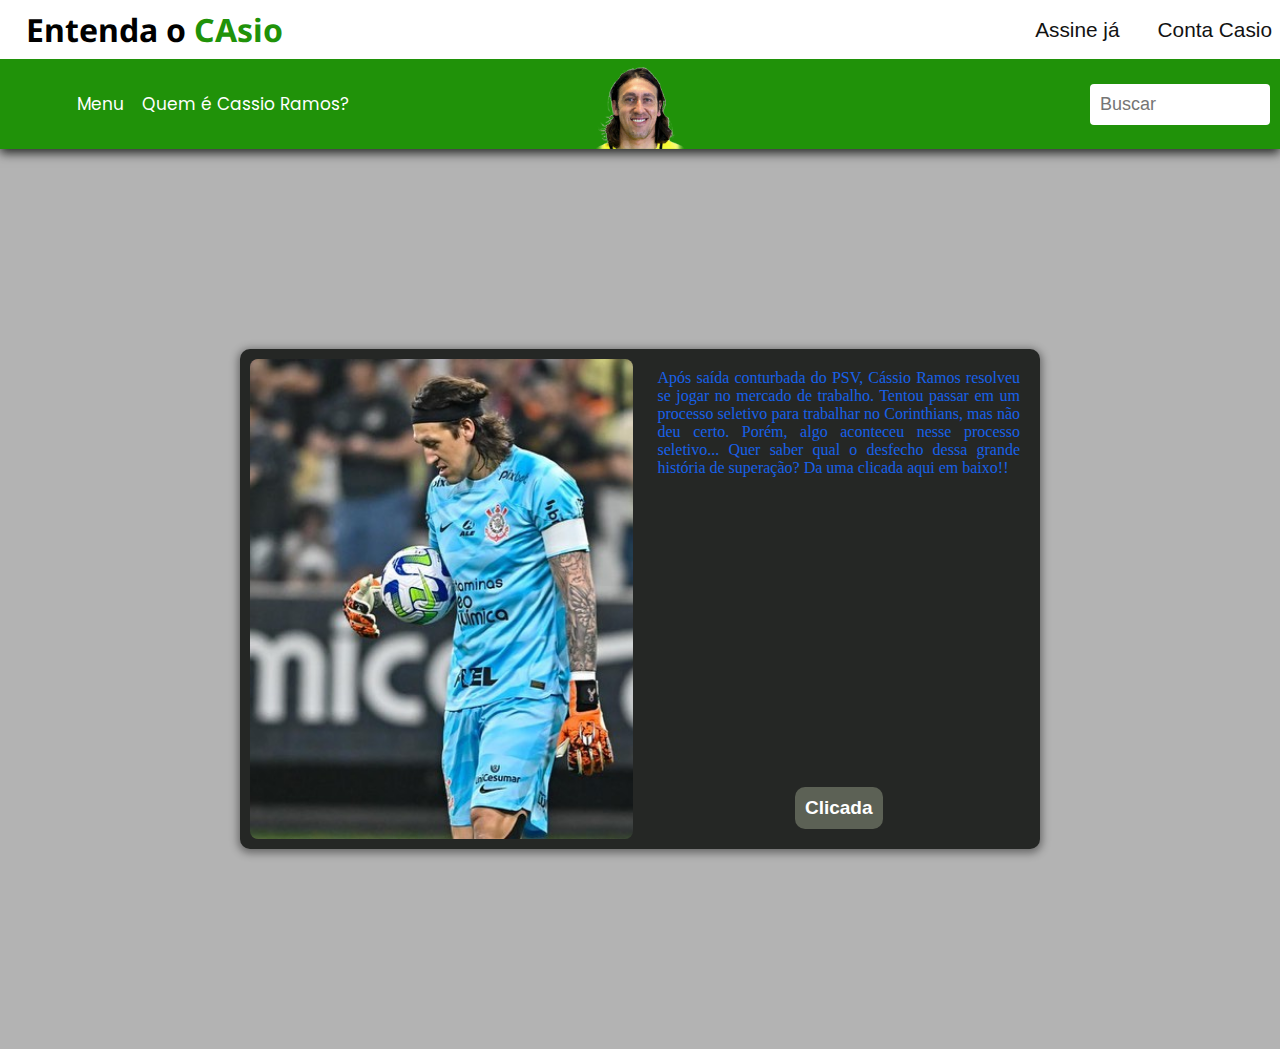
==== index.html @ 2966851c "ajustando header" ====
<!DOCTYPE html>
<html lang="pr-br">
<head>
    <meta charset="UTF-8">
    <meta name="viewport" content="width=device-width, initial-scale=1.0">
    <title>Entenda o Cássio</title>
    <link rel="stylesheet" href="estilos/main.css">
    <link rel="stylesheet" href="estilos/news-main.css">
</head>
<body>
<header>
        <div class="div-nav-um__header">
                <div class="logo-navUm">
                  <h1>Entenda o <span>CAsio</span></h1>
                </div>
                <div class="navumcontainer">
                        <nav class="nav__div-nav-um">
                        <a href="">Assine já</a>
                        <a href="">Conta Casio</a>
                </nav>
                </div>
        </div>

                <div class="div-nav-dois">
                <nav class="div-nav-dois__content">
                <div class="nav-menu-times box">
                        <a href="">Menu</a>
                        <a href="">Quem é Cassio Ramos?</a>
                </div>

                <div class="logo box">
                        <img src="./assets/icons-images/cassio-logo.png" alt="Cassio logo">
                </div>

                <div class="search-nav box">
                        <input type="text" placeholder="Buscar" >
                </div>
                </nav>
        </div>
</header>
<main>
        <div class="container">
        <div class="imageDuCassio"></div>
        <div class="noticiaCasioEButao">
        <p>
                Após saída conturbada do PSV, Cássio Ramos resolveu se jogar no mercado de trabalho. Tentou passar em um processo seletivo para trabalhar no Corinthians, mas não deu certo.
                Porém, algo aconteceu nesse processo seletivo...
                Quer saber qual o desfecho dessa grande história de superação? Da uma clicada aqui em baixo!!
        </p>
        <a href="noticias.html">Clicada</a>
        </div>
        </div>
</main>
</body>
</html>
---- estilos/main.css ----
@import url('https://fonts.googleapis.com/css2?family=Noto+Sans:ital,wght@0,400;0,500;0,800;1,700&family=Poppins&display=swap');

* { 
    margin: 0;
    padding: 0;
    box-sizing: border-box;
}

body { 
    height: 100vh;
    
    background-color: #b3b3b3;
}

header {
    display: flex;
    flex-direction: column;
    box-shadow: 0px 4px 10px #252725;
    background-attachment: fixed;
    width: 100%;
}

.div-nav-um__header {
        display: flex;
        justify-content: space-between;
        align-items: center;
        background-color: #fff;
    
}

.logo-navUm {
    margin-left: 18px;
    padding: 8px;
    /* border: 1px solid; */
}

.logo-navUm h1 {
    font-size: 2rem;
    font-family: 'Noto Sans';
}

.logo-navUm h1 span { 
    color: #209209;
}

.navumcontainer {
    display: flex;
    justify-content: flex-end;
   background-color: white;
   text-align: center;
}

.nav__div-nav-um {
    padding: 8px;
    display: flex;
    flex-direction: row;
    gap: 38px;
    text-align: center;
} 

.nav__div-nav-um a{
    font-family: Verdana, Geneva, Tahoma, sans-serif;
    color: #121212;
    text-decoration: none; 
    font-size: 1.3rem;
}

.nav__div-nav-um a:hover {
    color: rgb(40, 150, 113);
}
.div-nav-dois { 
    
    /* border: 1px solid red; */
}

.div-nav-dois__content {
    display: flex;
    align-items: center;
    background-color: #209209;
    /* border: 1px solid black; */
}

.div-nav-dois__content > .box {
    width: 300px;
    flex: auto;
}

.nav-menu-times{
    position: relative;
    display: flex;
    align-items: center;
    justify-content: center;
    gap: 18px;
    /* border: 2px solid rgb(50, 28, 193); */
    width: fit-content;
 }
    
.nav-menu-times a {
    color: #fff;
    text-decoration: none;
    text-align: center;
    font-size: 17px;
    font-family: 'Poppins';
    /* border: 2px solid red; */
    transition: scale .35s;
}

.nav-menu-times a:hover {
    scale: 1.03;
}

        
.logo { 
display: flex;
justify-content: center;
/* border: 2px solid #888444; */
}

.div-nav-dois__content .logo img{
        height: 90px;
        /* border: 1px solid; */
}

.search-nav{ 
    text-align: end;
    padding-right: 10px;
    /* border: 1px solid; */
}

.div-nav-dois__content .search-nav input{
    border: none;
    border-radius: 4px;
    padding: 10px;
    width: 180px;
    color: #000;
    outline: none;
    font-size: 18px;
}

main { 
    display: flex;
    width: 100%;
    height: 100%;
    padding: 10px;
}


.container { 
    margin: auto;
    width: 800px;
    height: 500px;
    background-color: #252725;
    padding: 10px;
    border-radius: 10px;
    box-shadow: 0px 2px 8px 2px #0000006b;
    display: grid;
    grid-template-columns: 1fr 1fr;
    gap: 15px;
}

.imageDuCassio { 
    background-image: url('../assets/icons-images/cassio.jpeg');
    background-repeat: no-repeat;
    background-position: left;
    background-size: cover;
    border-radius: 8px;
}


.noticiaCasioEButao {
    padding: 10px;
    display: flex;
    flex-direction: column;
    align-items: center;
    justify-content: space-between;
    
}

.container > .noticiaCasioEButao p { 
    color: #1861e9;
    font-size: 1em;
    font-family: 'Times New Roman', Times, serif;
    text-align: justify;
}

.noticiaCasioEButao a { 
    background-color: #5c6155;
   color: white;
    padding: 10px;
    border-radius: 10px;
    text-align: center;
    text-decoration: none;
    font-size: 19px;
    font-family: 'Segoe UI', Tahoma, Geneva, Verdana, sans-serif;
    font-weight: 600;
    transition: background-color  0.6s, 
    color 0.7s;
}

.noticiaCasioEButao a:hover { 
    background-color: #042c27;
    
    color: #1861e9;
}
---- estilos/news-main.css ----
* { 
    margin: 0;
    padding: 0;
}

main {
    height: 100vh;
    
}
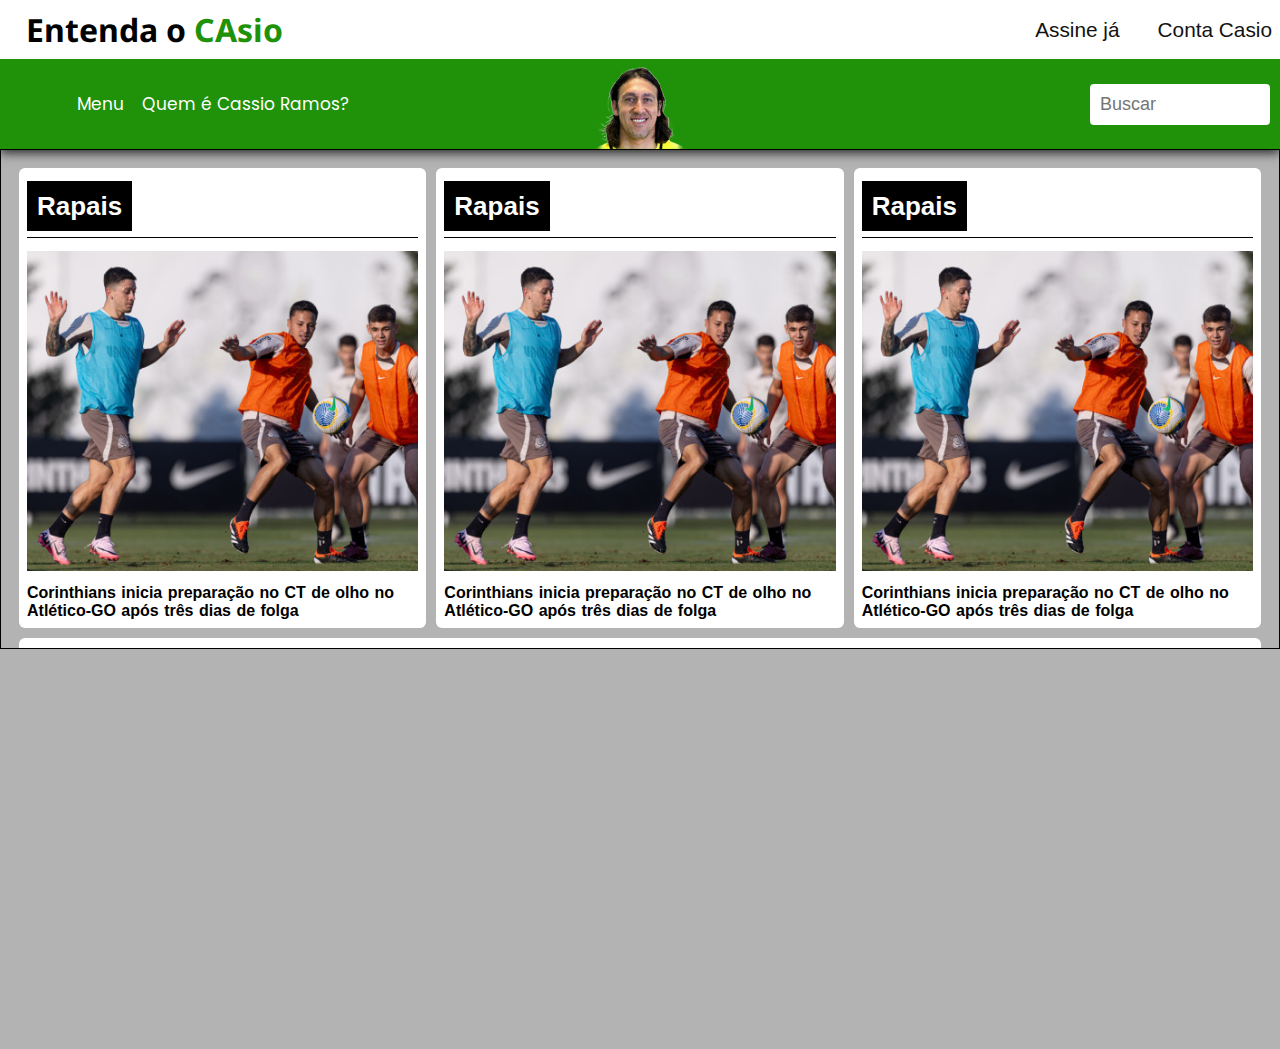
==== commit ddc5a9d1: "muitas mudanças no main" ====
--- a/index.html
+++ b/index.html
@@ -38,18 +38,67 @@
                 </nav>
         </div>
 </header>
-<main>
-        <div class="container">
-        <div class="imageDuCassio"></div>
-        <div class="noticiaCasioEButao">
-        <p>
-                Após saída conturbada do PSV, Cássio Ramos resolveu se jogar no mercado de trabalho. Tentou passar em um processo seletivo para trabalhar no Corinthians, mas não deu certo.
-                Porém, algo aconteceu nesse processo seletivo...
-                Quer saber qual o desfecho dessa grande história de superação? Da uma clicada aqui em baixo!!
-        </p>
-        <a href="noticias.html">Clicada</a>
-        </div>
-        </div>
+<main>  
+        <section class="destaque">
+                <div class="box-news">
+                        <div class="headerzinho">
+                                <a href="">Rapais</a>
+                        </div>
+                        <div class="newsImage">
+                                <!-- <img src="assets/icons-images/corinthians-se-reapresentou-nesta-quarta-feira-28941w.jpg" alt=""> -->
+                        </div>
+                        <div class="newsContent">
+                              <a href="">Corinthians inicia preparação no CT de olho no Atlético-GO após três dias de folga</a>          
+                        </div>
+                </div>
+                <div class="box-news">
+                        <div class="headerzinho">
+                                <a href="">Rapais</a>
+                        </div>
+                        <div class="newsImage">
+                                <!-- <img src="assets/icons-images/corinthians-se-reapresentou-nesta-quarta-feira-28941w.jpg" alt=""> -->
+                        </div>
+                        <div class="newsContent">
+                              <a href="">Corinthians inicia preparação no CT de olho no Atlético-GO após três dias de folga</a>          
+                        </div>
+                </div>
+                <div class="box-news">
+                        <div class="headerzinho">
+                                <a href="">Rapais</a>
+                        </div>
+                        <div class="newsImage">
+                                <!-- <img src="assets/icons-images/corinthians-se-reapresentou-nesta-quarta-feira-28941w.jpg" alt=""> -->
+                        </div>
+                        <div class="newsContent">
+                              <a href="">Corinthians inicia preparação no CT de olho no Atlético-GO após três dias de folga</a>          
+                        </div>
+                </div>
+                <div class="box-news">
+                        <div class="headerzinho">
+                                <a href="">Rapais</a>
+                        </div>
+                        <div class="newsImage">
+                                <!-- <img src="assets/icons-images/corinthians-se-reapresentou-nesta-quarta-feira-28941w.jpg" alt=""> -->
+                        </div>
+                        <div class="newsContent">
+                              <a href="">Corinthians inicia preparação no CT de olho no Atlético-GO após três dias de folga</a>          
+                        </div>
+                </div>
+
+        </section>
+
+
+        <!-- <div class="container">
+           <div class="imageDuCassio"></div>
+           <div class="noticiaCasioEButao">
+               <p>
+                 Após saída conturbada do PSV, Cássio Ramos resolveu se jogar no mercado de trabalho. Tentou passar em um processo seletivo para trabalhar no Corinthians, mas não deu certo.
+                 Porém, algo aconteceu nesse processo seletivo...
+                 Quer saber qual o desfecho dessa grande história de superação? Da uma clicada aqui em baixo!!
+                </p>
+                <a href="noticias.html">Clicada</a>
+           </div>
+        </div> -->
 </main>
 </body>
 </html>--- a/estilos/main.css
+++ b/estilos/main.css
@@ -139,11 +139,33 @@
 
 main { 
     display: flex;
+    flex-direction: column;
     width: 100%;
     height: 100%;
-    padding: 10px;
-}
-
+}
+
+.destaque {
+    border: 1px solid black;
+    width: 100%;
+    height: 500px;
+}
+
+.banner {
+    background-image: url('../assets/icons-images/cassio.jpeg');
+    background-repeat: no-repeat;
+    background-position: top;
+    background-size: cover;
+    background-color: #1861e9;
+    border: 1px solid black;
+    height: 100%;
+    background-attachment: fixed;
+
+
+}
+
+.banner img {
+    height: 180px;
+}
 
 .container { 
     margin: auto;
@@ -198,12 +220,77 @@
 }
 
 .noticiaCasioEButao a:hover { 
-    background-color: #042c27;
-    
-    color: #1861e9;
-}
-
-
-
-
-
+    background-color: #404e4d;
+    
+    /* color: #1861e9; */
+}
+
+section {
+    padding: 18px;
+    display: flex;
+    align-items: center;
+    width: 100%;
+    gap: 10px;
+    flex-wrap: wrap;
+    overflow: scroll;
+    overflow-x: hidden;
+}
+
+
+
+.box-news {
+    
+    flex: auto;
+    display: flex;
+    flex-direction: column;
+    gap: 13px;
+    background-color: #fff;
+    padding: 8px;
+    width: 350px;
+    border-radius: 6px;
+}
+.box-news a {
+    text-decoration: none;
+}
+.headerzinho { 
+    padding: 15px 0;
+    border-bottom: 1px solid;
+}
+
+.headerzinho a {
+    text-decoration: none;
+    
+    background-color: #000;
+    color: #fff;
+    padding: 10px;
+    font-size: 26px;
+    text-align: center;
+    font-weight: 600;
+    font-family:Arial, Helvetica, sans-serif
+}
+.box-news a:hover {
+    text-decoration: underline;
+    text-decoration-thickness: 1.3px;
+}
+.newsImage {
+    height: 320px;
+    background-image: url('../assets/icons-images/corinthians-se-reapresentou-nesta-quarta-feira-28941w.jpg');
+    background-size: cover;
+ 
+}
+
+.newsContent {
+    width: 100%;
+}
+.newsContent a {
+    color: #000;
+    font-family: Arial, Helvetica, sans-serif;
+    font-size: 16px;
+    font-weight: 600;
+    word-spacing: 1px;
+    text-align: justify;
+}
+
+
+
+
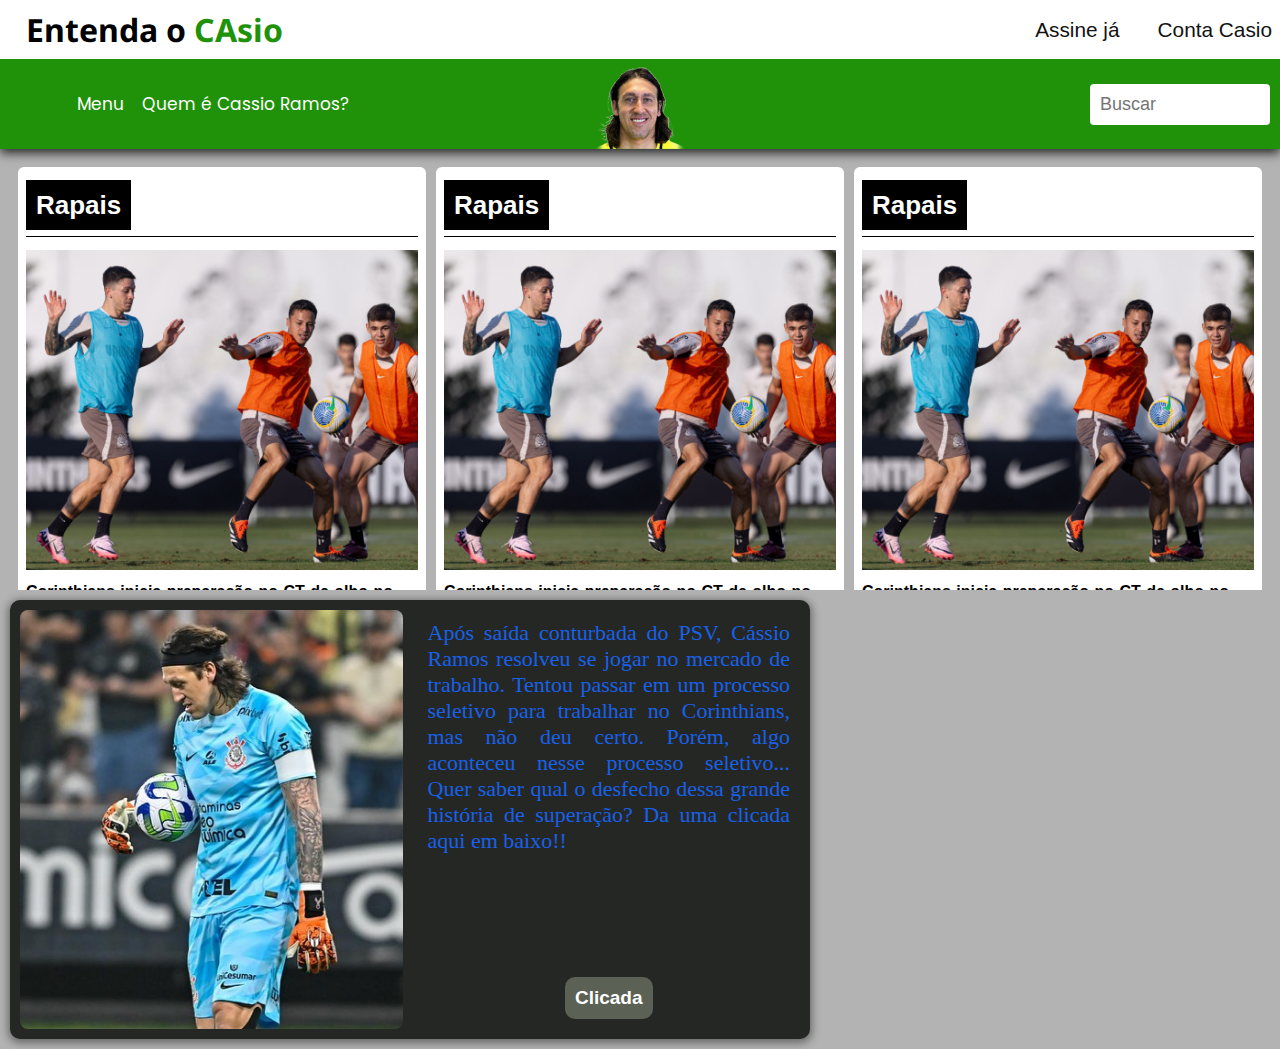
==== commit 58c7c337: "mudanças" ====
--- a/index.html
+++ b/index.html
@@ -25,7 +25,7 @@
                 <nav class="div-nav-dois__content">
                 <div class="nav-menu-times box">
                         <a href="">Menu</a>
-                        <a href="">Quem é Cassio Ramos?</a>
+                        <a href="theIndex.html">Quem é Cassio Ramos?</a>
                 </div>
 
                 <div class="logo box">
@@ -88,7 +88,7 @@
         </section>
 
 
-        <!-- <div class="container">
+        <div class="container">
            <div class="imageDuCassio"></div>
            <div class="noticiaCasioEButao">
                <p>
@@ -98,7 +98,7 @@
                 </p>
                 <a href="noticias.html">Clicada</a>
            </div>
-        </div> -->
+        </div>
 </main>
 </body>
 </html>--- a/estilos/main.css
+++ b/estilos/main.css
@@ -145,7 +145,6 @@
 }
 
 .destaque {
-    border: 1px solid black;
     width: 100%;
     height: 500px;
 }
@@ -178,6 +177,7 @@
     display: grid;
     grid-template-columns: 1fr 1fr;
     gap: 15px;
+    margin: 10px;
 }
 
 .imageDuCassio { 
@@ -198,9 +198,17 @@
     
 }
 
+/* 
+    arquitetura de informação 
+    - forma de organizar o conteúdo 
+    usabilidade 
+
+
+*/
+
 .container > .noticiaCasioEButao p { 
     color: #1861e9;
-    font-size: 1em;
+    font-size: 22px;
     font-family: 'Times New Roman', Times, serif;
     text-align: justify;
 }
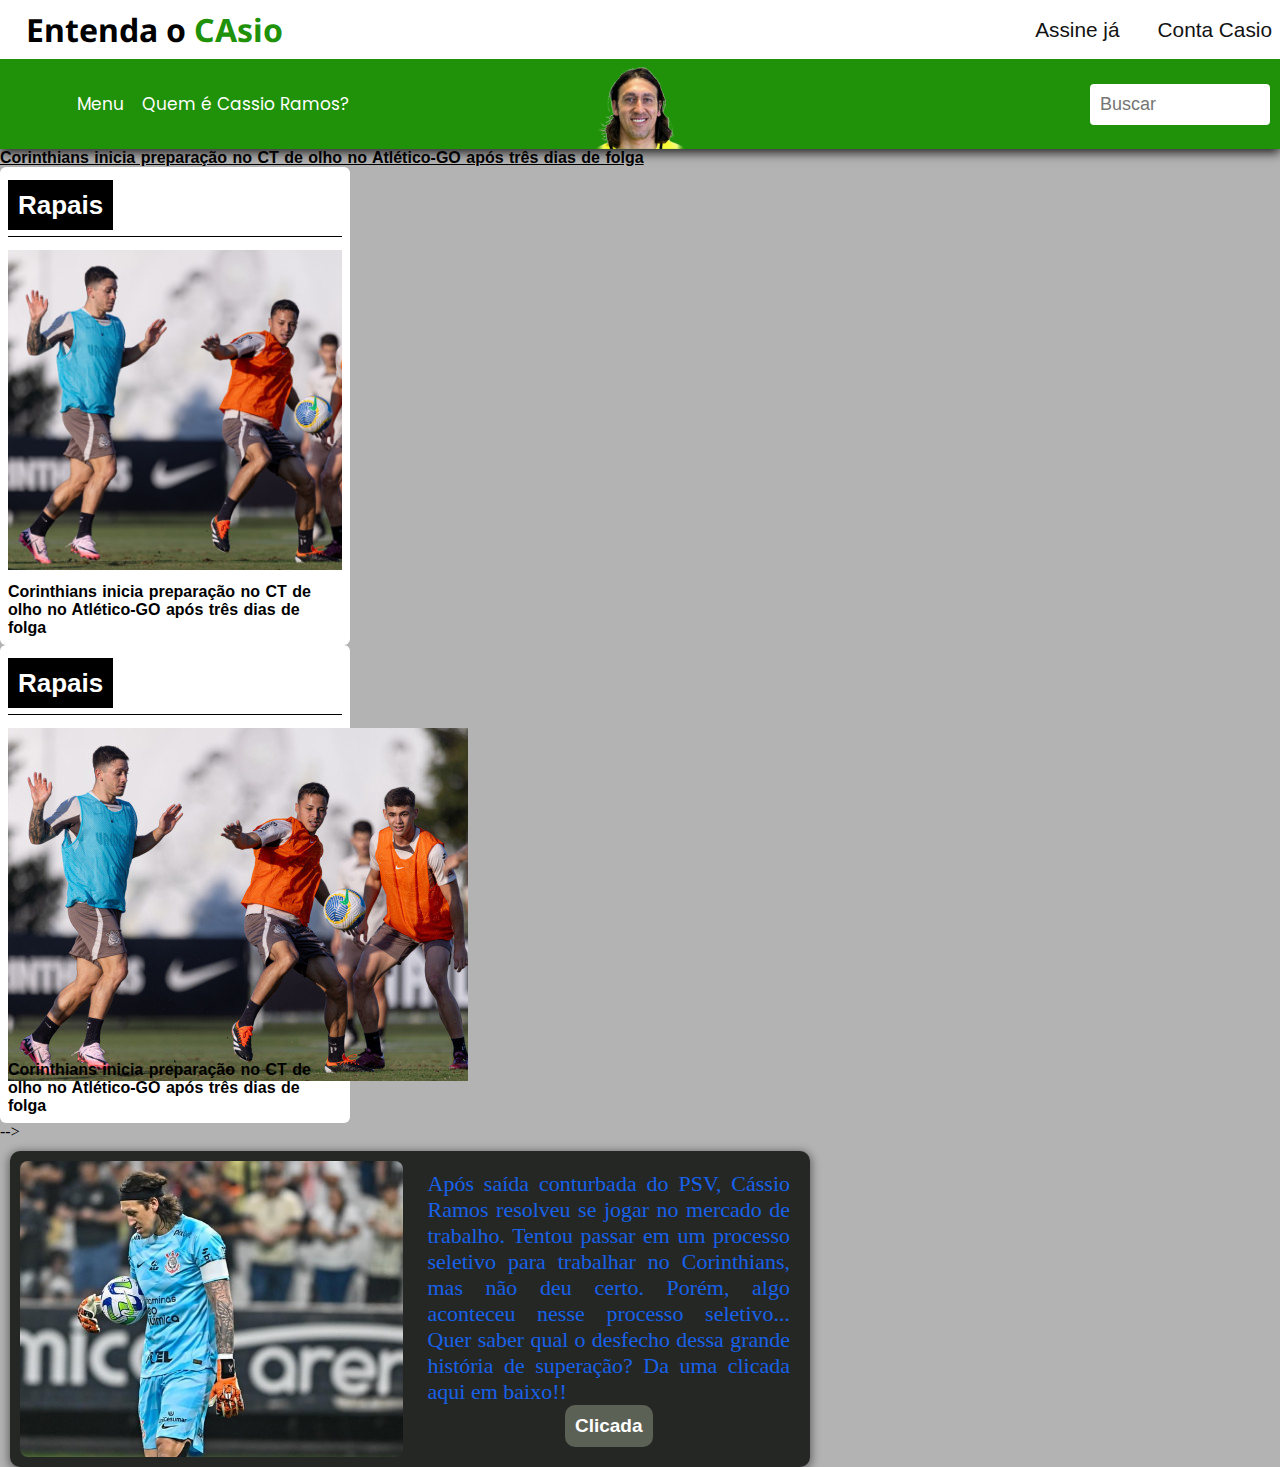
==== commit 14d9c1ef: "Update index.html" ====
--- a/index.html
+++ b/index.html
@@ -39,13 +39,13 @@
         </div>
 </header>
 <main>  
-        <section class="destaque">
+        <!-- <section class="destaque">
                 <div class="box-news">
                         <div class="headerzinho">
                                 <a href="">Rapais</a>
                         </div>
                         <div class="newsImage">
-                                <!-- <img src="assets/icons-images/corinthians-se-reapresentou-nesta-quarta-feira-28941w.jpg" alt=""> -->
+                                <!-- <img src="assets/icons-images/corinthians-se-reapresentou-nesta-quarta-feira-28941w.jpg" alt=""> 
                         </div>
                         <div class="newsContent">
                               <a href="">Corinthians inicia preparação no CT de olho no Atlético-GO após três dias de folga</a>          
@@ -78,14 +78,14 @@
                                 <a href="">Rapais</a>
                         </div>
                         <div class="newsImage">
-                                <!-- <img src="assets/icons-images/corinthians-se-reapresentou-nesta-quarta-feira-28941w.jpg" alt=""> -->
+                                 <img src="assets/icons-images/corinthians-se-reapresentou-nesta-quarta-feira-28941w.jpg" alt=""> 
                         </div>
                         <div class="newsContent">
                               <a href="">Corinthians inicia preparação no CT de olho no Atlético-GO após três dias de folga</a>          
                         </div>
                 </div>
 
-        </section>
+        </section> -->
 
 
         <div class="container">
--- a/estilos/main.css
+++ b/estilos/main.css
@@ -240,8 +240,10 @@
     width: 100%;
     gap: 10px;
     flex-wrap: wrap;
-    overflow: scroll;
-    overflow-x: hidden;
+    overflow: auto;
+    scrollbar-width: thin;
+    scrollbar-color: #777777  transparent;
+    overscroll-behavior: unset;
 }
 
 
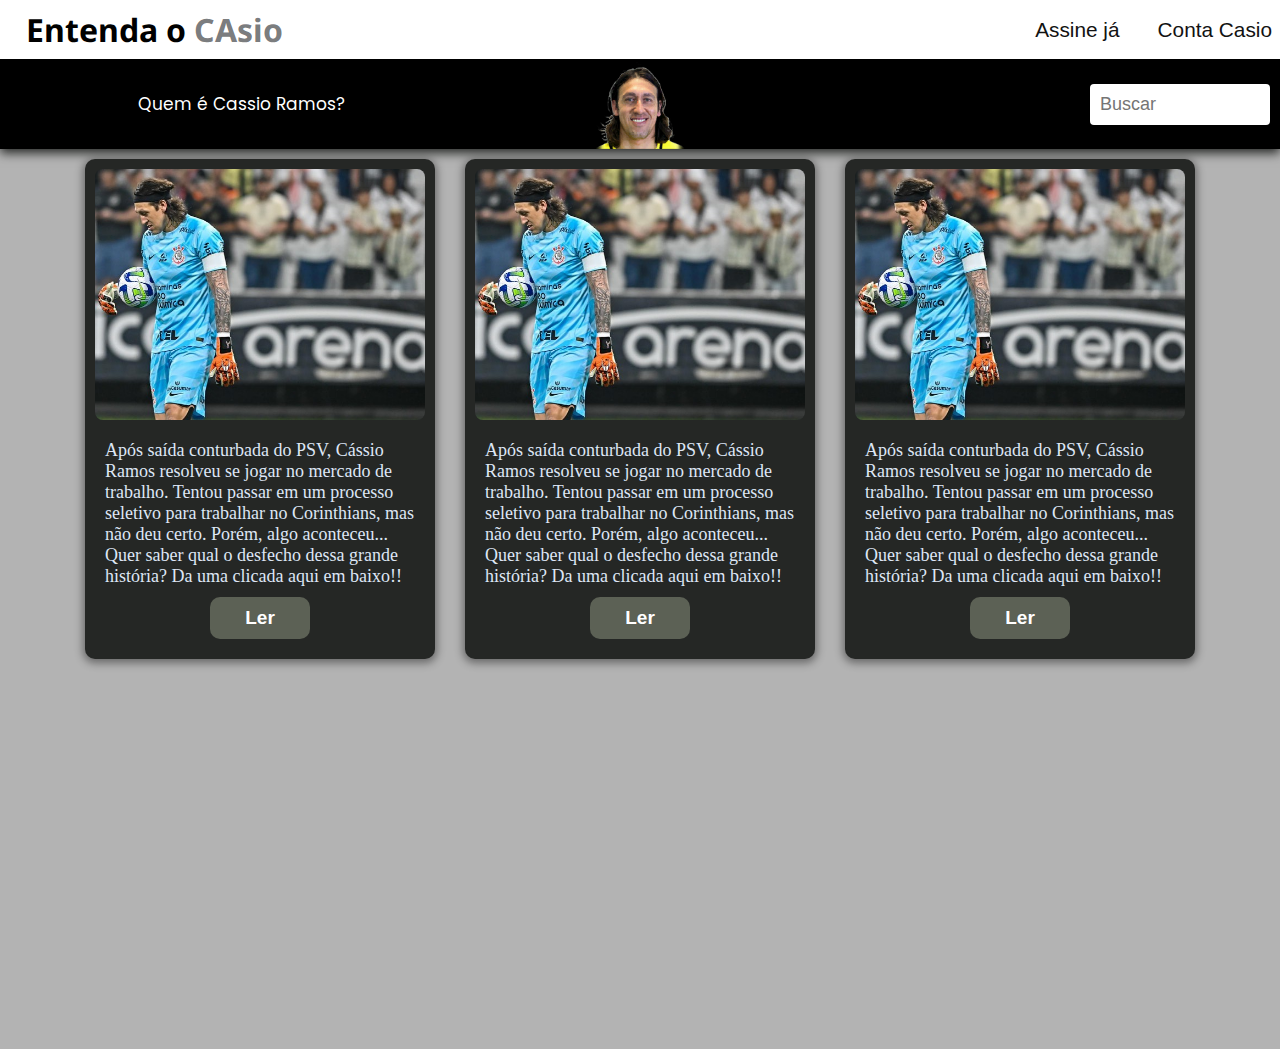
==== commit 14e7098f: "alterando paleta de cores e organizando melhor a página inicial" ====
--- a/index.html
+++ b/index.html
@@ -8,14 +8,19 @@
     <link rel="stylesheet" href="estilos/news-main.css">
 </head>
 <body>
+        <div id="bloco" hidden>
+                <h2>GRANDE</h2>
+        </div>
 <header>
+
+        
         <div class="div-nav-um__header">
                 <div class="logo-navUm">
-                  <h1>Entenda o <span>CAsio</span></h1>
+                  <h1 id="hover">Entenda o <span>CAsio</span></h1>
                 </div>
                 <div class="navumcontainer">
                         <nav class="nav__div-nav-um">
-                        <a href="">Assine já</a>
+                        <a href="assine.html">Assine já</a>
                         <a href="">Conta Casio</a>
                 </nav>
                 </div>
@@ -24,7 +29,7 @@
                 <div class="div-nav-dois">
                 <nav class="div-nav-dois__content">
                 <div class="nav-menu-times box">
-                        <a href="">Menu</a>
+                        <p id="menuzinho" onclick="menuColor()">Menu</p>
                         <a href="theIndex.html">Quem é Cassio Ramos?</a>
                 </div>
 
@@ -38,14 +43,14 @@
                 </nav>
         </div>
 </header>
-<main>  
-        <!-- <section class="destaque">
+<!-- <main>  
+         <section class="destaque">
                 <div class="box-news">
                         <div class="headerzinho">
                                 <a href="">Rapais</a>
                         </div>
                         <div class="newsImage">
-                                <!-- <img src="assets/icons-images/corinthians-se-reapresentou-nesta-quarta-feira-28941w.jpg" alt=""> 
+                                 <img src="assets/icons-images/corinthians-se-reapresentou-nesta-quarta-feira-28941w.jpg" alt=""> 
                         </div>
                         <div class="newsContent">
                               <a href="">Corinthians inicia preparação no CT de olho no Atlético-GO após três dias de folga</a>          
@@ -56,7 +61,7 @@
                                 <a href="">Rapais</a>
                         </div>
                         <div class="newsImage">
-                                <!-- <img src="assets/icons-images/corinthians-se-reapresentou-nesta-quarta-feira-28941w.jpg" alt=""> -->
+                                 <img src="assets/icons-images/corinthians-se-reapresentou-nesta-quarta-feira-28941w.jpg" alt=""> 
                         </div>
                         <div class="newsContent">
                               <a href="">Corinthians inicia preparação no CT de olho no Atlético-GO após três dias de folga</a>          
@@ -67,7 +72,7 @@
                                 <a href="">Rapais</a>
                         </div>
                         <div class="newsImage">
-                                <!-- <img src="assets/icons-images/corinthians-se-reapresentou-nesta-quarta-feira-28941w.jpg" alt=""> -->
+                                <img src="assets/icons-images/corinthians-se-reapresentou-nesta-quarta-feira-28941w.jpg" alt=""> 
                         </div>
                         <div class="newsContent">
                               <a href="">Corinthians inicia preparação no CT de olho no Atlético-GO após três dias de folga</a>          
@@ -85,20 +90,50 @@
                         </div>
                 </div>
 
-        </section> -->
+        </section> 
 
 
+        
+</main> -->
+<main>
+        
         <div class="container">
-           <div class="imageDuCassio"></div>
-           <div class="noticiaCasioEButao">
-               <p>
-                 Após saída conturbada do PSV, Cássio Ramos resolveu se jogar no mercado de trabalho. Tentou passar em um processo seletivo para trabalhar no Corinthians, mas não deu certo.
-                 Porém, algo aconteceu nesse processo seletivo...
-                 Quer saber qual o desfecho dessa grande história de superação? Da uma clicada aqui em baixo!!
-                </p>
-                <a href="noticias.html">Clicada</a>
-           </div>
+                <div class="imageDuCassio"></div>
+                <div class="noticiaCasioEButao">
+                    <p>
+                      Após saída conturbada do PSV, Cássio Ramos resolveu se jogar no mercado de trabalho. Tentou passar em um processo seletivo para trabalhar no Corinthians, mas não deu certo.
+                      Porém, algo aconteceu...
+                      Quer saber qual o desfecho dessa grande história? Da uma clicada aqui em baixo!!
+                     </p>
+                     <a href="noticias.html">Ler</a>
+                </div>
+        </div>
+        <div class="container">
+                <div class="imageDuCassio"></div>
+                <div class="noticiaCasioEButao">
+                    <p>
+                      Após saída conturbada do PSV, Cássio Ramos resolveu se jogar no mercado de trabalho. Tentou passar em um processo seletivo para trabalhar no Corinthians, mas não deu certo.
+                      Porém, algo aconteceu...
+                      Quer saber qual o desfecho dessa grande história? Da uma clicada aqui em baixo!!
+                     </p>
+                     <a href="noticias.html">Ler</a>
+                </div>
+        </div>
+        <div class="container">
+                <div class="imageDuCassio"></div>
+                <div class="noticiaCasioEButao">
+                    <p>
+                      Após saída conturbada do PSV, Cássio Ramos resolveu se jogar no mercado de trabalho. Tentou passar em um processo seletivo para trabalhar no Corinthians, mas não deu certo.
+                      Porém, algo aconteceu...
+                      Quer saber qual o desfecho dessa grande história? Da uma clicada aqui em baixo!!
+                     </p>
+                     <a href="noticias.html">Ler</a>
+                </div>
         </div>
 </main>
+
+<script src="menu.js"></script>
+<!-- <script src="menu.js"></script>
+<script src="menu.js"></script> -->
 </body>
 </html>--- a/estilos/main.css
+++ b/estilos/main.css
@@ -8,7 +8,7 @@
 
 body { 
     height: 100vh;
-    
+    background: fixed;
     background-color: #b3b3b3;
 }
 
@@ -40,7 +40,7 @@
 }
 
 .logo-navUm h1 span { 
-    color: #209209;
+    color: #3f4345b6;
 }
 
 .navumcontainer {
@@ -76,7 +76,7 @@
 .div-nav-dois__content {
     display: flex;
     align-items: center;
-    background-color: #209209;
+    background-color: #000000;
     /* border: 1px solid black; */
 }
 
@@ -138,10 +138,10 @@
 }
 
 main { 
-    display: flex;
-    flex-direction: column;
-    width: 100%;
-    height: 100%;
+   width: 100%;
+   display: flex;
+   gap: 10px;
+   justify-content: center;
 }
 
 .destaque {
@@ -167,23 +167,27 @@
 }
 
 .container { 
-    margin: auto;
-    width: 800px;
+    margin: 10px;
+    width: 350px;
     height: 500px;
     background-color: #252725;
     padding: 10px;
     border-radius: 10px;
     box-shadow: 0px 2px 8px 2px #0000006b;
-    display: grid;
+    display: flex;
+    flex-direction: column;
+    gap: 10px;
+    /* display: grid;
     grid-template-columns: 1fr 1fr;
     gap: 15px;
-    margin: 10px;
+    margin: 10px; */
 }
 
 .imageDuCassio { 
+    height: 100%;
     background-image: url('../assets/icons-images/cassio.jpeg');
     background-repeat: no-repeat;
-    background-position: left;
+    background-position: right;
     background-size: cover;
     border-radius: 8px;
 }
@@ -195,6 +199,7 @@
     flex-direction: column;
     align-items: center;
     justify-content: space-between;
+    gap: 10px;
     
 }
 
@@ -207,16 +212,17 @@
 */
 
 .container > .noticiaCasioEButao p { 
-    color: #1861e9;
-    font-size: 22px;
+    color: #dee6f5;
+    font-size: 18px;
     font-family: 'Times New Roman', Times, serif;
-    text-align: justify;
+    text-align: left;
 }
 
 .noticiaCasioEButao a { 
     background-color: #5c6155;
    color: white;
     padding: 10px;
+    width: 100px;
     border-radius: 10px;
     text-align: center;
     text-decoration: none;
@@ -240,10 +246,8 @@
     width: 100%;
     gap: 10px;
     flex-wrap: wrap;
-    overflow: auto;
-    scrollbar-width: thin;
-    scrollbar-color: #777777  transparent;
-    overscroll-behavior: unset;
+    overflow-y: scroll;
+    overflow-y: hidden; 
 }
 
 
@@ -302,5 +306,17 @@
 }
 
 
-
-
+#bloco { 
+
+    position: absolute;
+    left: 10%;
+    top: 30%;
+    background-color: #121212;
+    width: 80%;
+    z-index: 1;
+    height: 50%;
+    padding: 15px;
+    border-radius: 38px;
+    color: #Fff;
+}
+
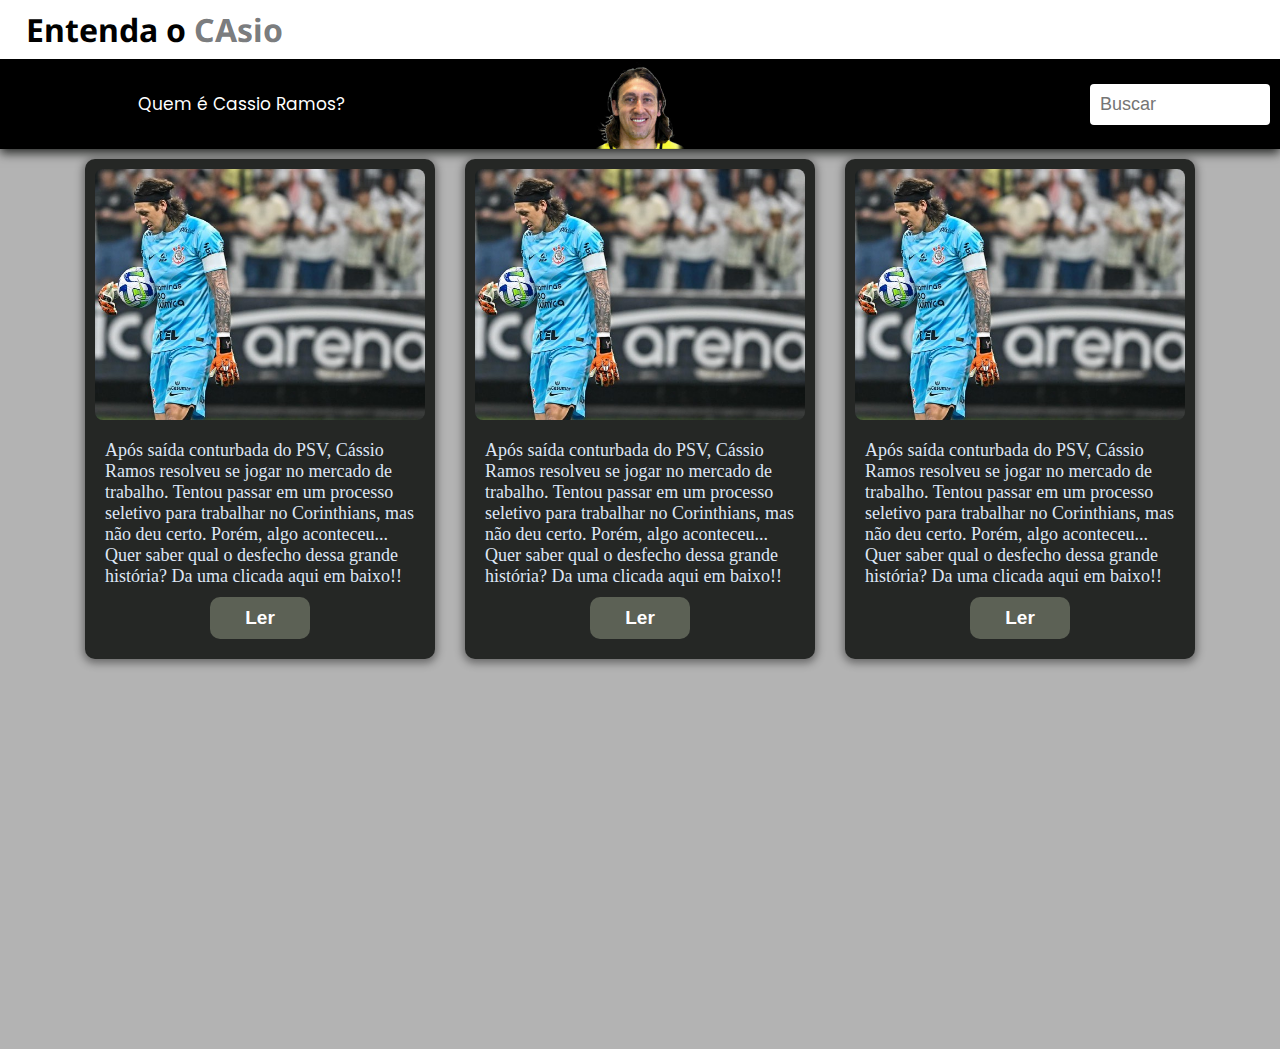
==== commit cdb9a481: "add icon" ====
--- a/index.html
+++ b/index.html
@@ -3,6 +3,7 @@
 <head>
     <meta charset="UTF-8">
     <meta name="viewport" content="width=device-width, initial-scale=1.0">
+    <link rel="shortcut icon" href="assets/icons-images/cassio-logo.png" type="image/x-icon">
     <title>Entenda o Cássio</title>
     <link rel="stylesheet" href="estilos/main.css">
     <link rel="stylesheet" href="estilos/news-main.css">
--- a/estilos/main.css
+++ b/estilos/main.css
@@ -60,17 +60,13 @@
 
 .nav__div-nav-um a{
     font-family: Verdana, Geneva, Tahoma, sans-serif;
-    color: #121212;
+    color: #ffffff;
     text-decoration: none; 
     font-size: 1.3rem;
 }
 
 .nav__div-nav-um a:hover {
     color: rgb(40, 150, 113);
-}
-.div-nav-dois { 
-    
-    /* border: 1px solid red; */
 }
 
 .div-nav-dois__content {
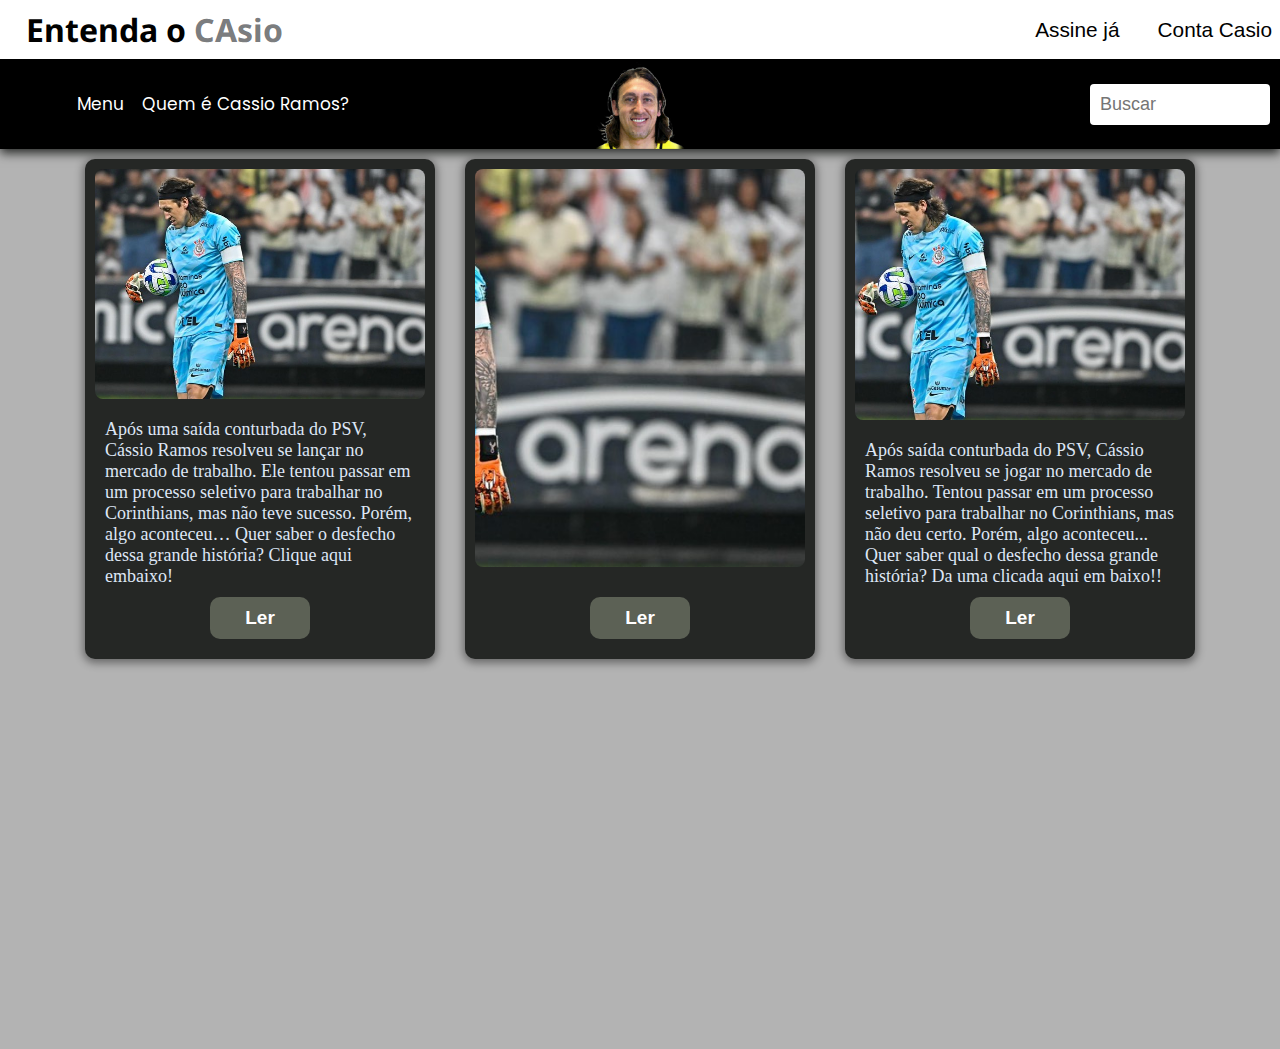
==== commit bbfe24f4: "arrumando detalhes" ====
--- a/index.html
+++ b/index.html
@@ -102,9 +102,7 @@
                 <div class="imageDuCassio"></div>
                 <div class="noticiaCasioEButao">
                     <p>
-                      Após saída conturbada do PSV, Cássio Ramos resolveu se jogar no mercado de trabalho. Tentou passar em um processo seletivo para trabalhar no Corinthians, mas não deu certo.
-                      Porém, algo aconteceu...
-                      Quer saber qual o desfecho dessa grande história? Da uma clicada aqui em baixo!!
+                        Após uma saída conturbada do PSV, Cássio Ramos resolveu se lançar no mercado de trabalho. Ele tentou passar em um processo seletivo para trabalhar no Corinthians, mas não teve sucesso. Porém, algo aconteceu… Quer saber o desfecho dessa grande história? Clique aqui embaixo!
                      </p>
                      <a href="noticias.html">Ler</a>
                 </div>
@@ -113,9 +111,7 @@
                 <div class="imageDuCassio"></div>
                 <div class="noticiaCasioEButao">
                     <p>
-                      Após saída conturbada do PSV, Cássio Ramos resolveu se jogar no mercado de trabalho. Tentou passar em um processo seletivo para trabalhar no Corinthians, mas não deu certo.
-                      Porém, algo aconteceu...
-                      Quer saber qual o desfecho dessa grande história? Da uma clicada aqui em baixo!!
+                      
                      </p>
                      <a href="noticias.html">Ler</a>
                 </div>
--- a/estilos/main.css
+++ b/estilos/main.css
@@ -60,7 +60,7 @@
 
 .nav__div-nav-um a{
     font-family: Verdana, Geneva, Tahoma, sans-serif;
-    color: #ffffff;
+    color: #000000;
     text-decoration: none; 
     font-size: 1.3rem;
 }
@@ -102,6 +102,21 @@
 }
 
 .nav-menu-times a:hover {
+    scale: 1.03;
+}
+
+.nav-menu-times p {
+    color: #fff;
+    text-decoration: none;
+    text-align: center;
+    font-size: 17px;
+    font-family: 'Poppins';
+    /* border: 2px solid red; */
+    transition: scale .35s;
+    cursor: pointer;
+}
+
+.nav-menu-times p:hover {
     scale: 1.03;
 }
 
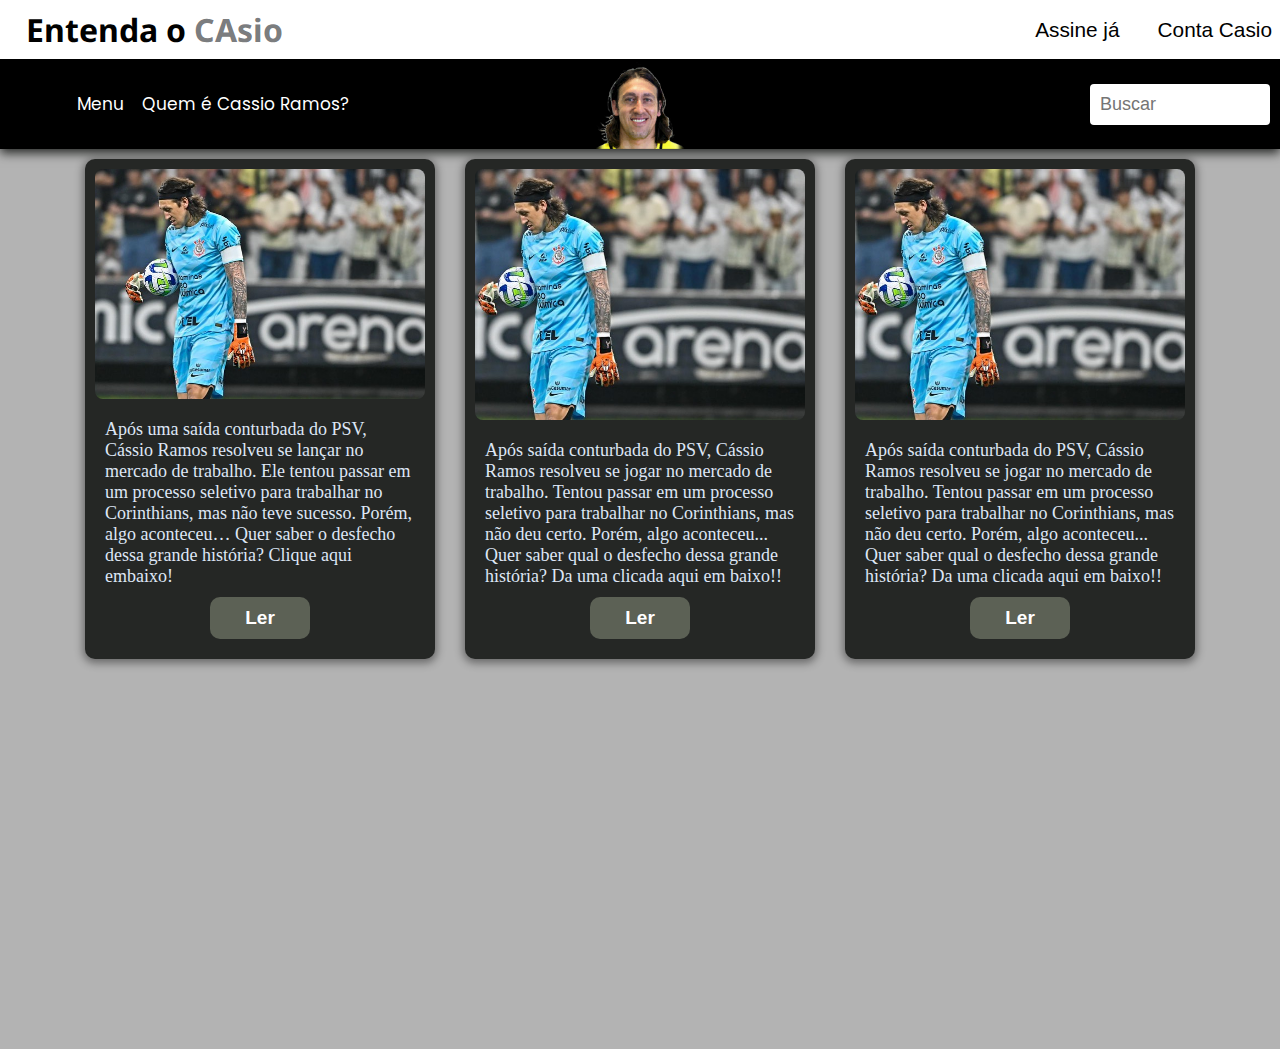
==== commit 17942d2b: "Alterando local dos arquivos" ====
--- a/index.html
+++ b/index.html
@@ -16,12 +16,12 @@
 
         
         <div class="div-nav-um__header">
-                <div class="logo-navUm">
-                  <h1 id="hover">Entenda o <span>CAsio</span></h1>
+        <div class="logo-navUm">
+                        <h1 id="hover">Entenda o <span>CAsio</span></h1>
                 </div>
                 <div class="navumcontainer">
-                        <nav class="nav__div-nav-um">
-                        <a href="assine.html">Assine já</a>
+                <nav class="nav__div-nav-um">
+                        <a href="./assine.html">Assine já</a>
                         <a href="">Conta Casio</a>
                 </nav>
                 </div>
@@ -31,7 +31,7 @@
                 <nav class="div-nav-dois__content">
                 <div class="nav-menu-times box">
                         <p id="menuzinho" onclick="menuColor()">Menu</p>
-                        <a href="theIndex.html">Quem é Cassio Ramos?</a>
+                        <a href="./theIndex.html">Quem é Cassio Ramos?</a>
                 </div>
 
                 <div class="logo box">
@@ -110,9 +110,9 @@
         <div class="container">
                 <div class="imageDuCassio"></div>
                 <div class="noticiaCasioEButao">
-                    <p>
-                      
-                     </p>
+                    <p> Após saída conturbada do PSV, Cássio Ramos resolveu se jogar no mercado de trabalho. Tentou passar em um processo seletivo para trabalhar no Corinthians, mas não deu certo.
+                        Porém, algo aconteceu...
+                        Quer saber qual o desfecho dessa grande história? Da uma clicada aqui em baixo!!</p>
                      <a href="noticias.html">Ler</a>
                 </div>
         </div>
@@ -129,7 +129,7 @@
         </div>
 </main>
 
-<script src="menu.js"></script>
+<script src="../js/menu.js"></script>
 <!-- <script src="menu.js"></script>
 <script src="menu.js"></script> -->
 </body>
